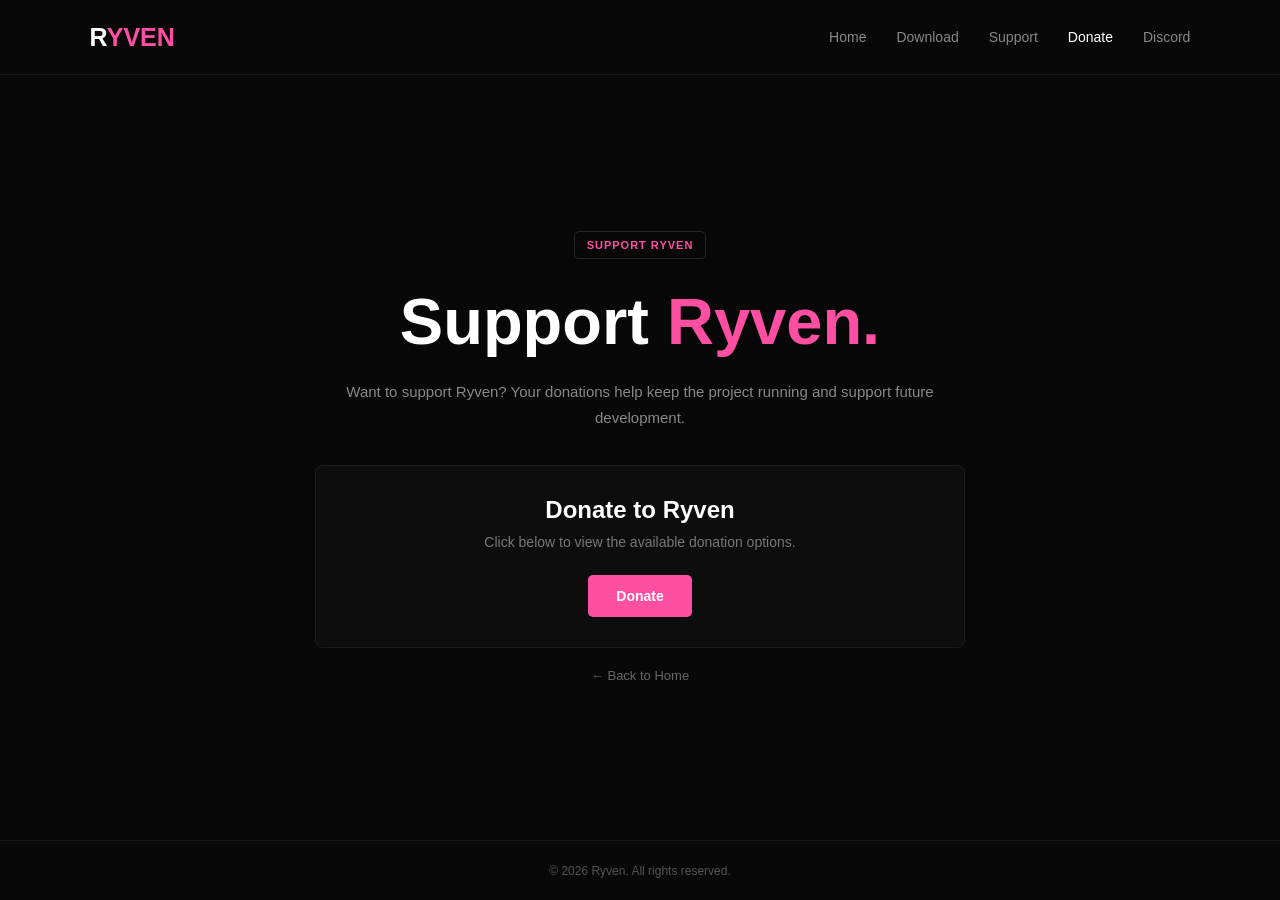
==== donation.html @ 7f2fc1a2 "Create donation.html" ====
<!DOCTYPE html>
<html lang="en">
<head>
    <meta charset="UTF-8">
    <meta name="viewport" content="width=device-width, initial-scale=1.0">
    <title>Ryven — Donate</title>

    <style>
        * {
            margin: 0;
            padding: 0;
            box-sizing: border-box;
        }

        body {
            font-family: Arial, sans-serif;
            background: #080808;
            color: white;
            min-height: 100vh;
        }

        nav {
            height: 75px;
            display: flex;
            align-items: center;
            justify-content: space-between;
            padding: 0 7%;
            border-bottom: 1px solid #181818;
        }

        .logo {
            color: white;
            text-decoration: none;
            font-size: 25px;
            font-weight: 800;
        }

        .logo span {
            color: #ff4fa3;
        }

        .nav-links {
            display: flex;
            gap: 30px;
        }

        .nav-links a {
            color: #888;
            text-decoration: none;
            font-size: 14px;
        }

        .nav-links a:hover,
        .nav-links a.active {
            color: white;
        }

        .page {
            min-height: calc(100vh - 135px);
            display: flex;
            align-items: center;
            justify-content: center;
            padding: 60px 20px;
        }

        .content {
            width: 100%;
            max-width: 650px;
            text-align: center;
        }

        .badge {
            display: inline-block;
            padding: 7px 12px;
            border: 1px solid #242424;
            border-radius: 5px;
            color: #ff4fa3;
            font-size: 11px;
            font-weight: 600;
            letter-spacing: 1px;
            margin-bottom: 25px;
        }

        h1 {
            font-size: 65px;
            margin-bottom: 20px;
        }

        h1 span {
            color: #ff4fa3;
        }

        .description {
            color: #888;
            font-size: 15px;
            line-height: 1.7;
            margin-bottom: 35px;
        }

        .donate-box {
            border: 1px solid #1c1c1c;
            background: #0d0d0d;
            border-radius: 8px;
            padding: 30px;
        }

        .donate-box h2 {
            font-size: 24px;
            margin-bottom: 10px;
        }

        .donate-box p {
            color: #777;
            font-size: 14px;
            margin-bottom: 25px;
        }

        .donate-button {
            display: inline-block;
            padding: 13px 28px;
            background: #ff4fa3;
            color: white;
            text-decoration: none;
            border-radius: 5px;
            font-size: 14px;
            font-weight: 600;
        }

        .donate-button:hover {
            opacity: 0.85;
        }

        .back {
            display: inline-block;
            margin-top: 20px;
            color: #666;
            text-decoration: none;
            font-size: 13px;
        }

        footer {
            height: 60px;
            display: flex;
            align-items: center;
            justify-content: center;
            border-top: 1px solid #181818;
            color: #555;
            font-size: 12px;
        }

        @media (max-width: 650px) {
            nav {
                padding: 0 20px;
            }

            .nav-links {
                gap: 15px;
            }

            .nav-links a {
                font-size: 12px;
            }

            h1 {
                font-size: 45px;
            }
        }
    </style>
</head>

<body>

<nav>
    <a href="index.html" class="logo">
        R<span>YVEN</span>
    </a>

    <div class="nav-links">
        <a href="index.html">Home</a>
        <a href="download.html">Download</a>
        <a href="support.html">Support</a>
        <a href="donate.html" class="active">Donate</a>
        <a href="https://discord.gg/Ryvenfn" target="_blank">Discord</a>
    </div>
</nav>

<main class="page">
    <div class="content">

        <div class="badge">
            SUPPORT RYVEN
        </div>

        <h1>
            Support <span>Ryven.</span>
        </h1>

        <p class="description">
            Want to support Ryven? Your donations help
            keep the project running and support future
            development.
        </p>

        <div class="donate-box">

            <h2>
                Donate to Ryven
            </h2>

            <p>
                Click below to view the available donation options.
            </p>

            <a
                href="https://ryven-donation.mysellauth.com"
                target="_blank"
                rel="noopener noreferrer"
                class="donate-button"
            >
                Donate
            </a>

        </div>

        <a href="index.html" class="back">
            ← Back to Home
        </a>

    </div>
</main>

<footer>
    © 2026 Ryven. All rights reserved.
</footer>

</body>
</html>
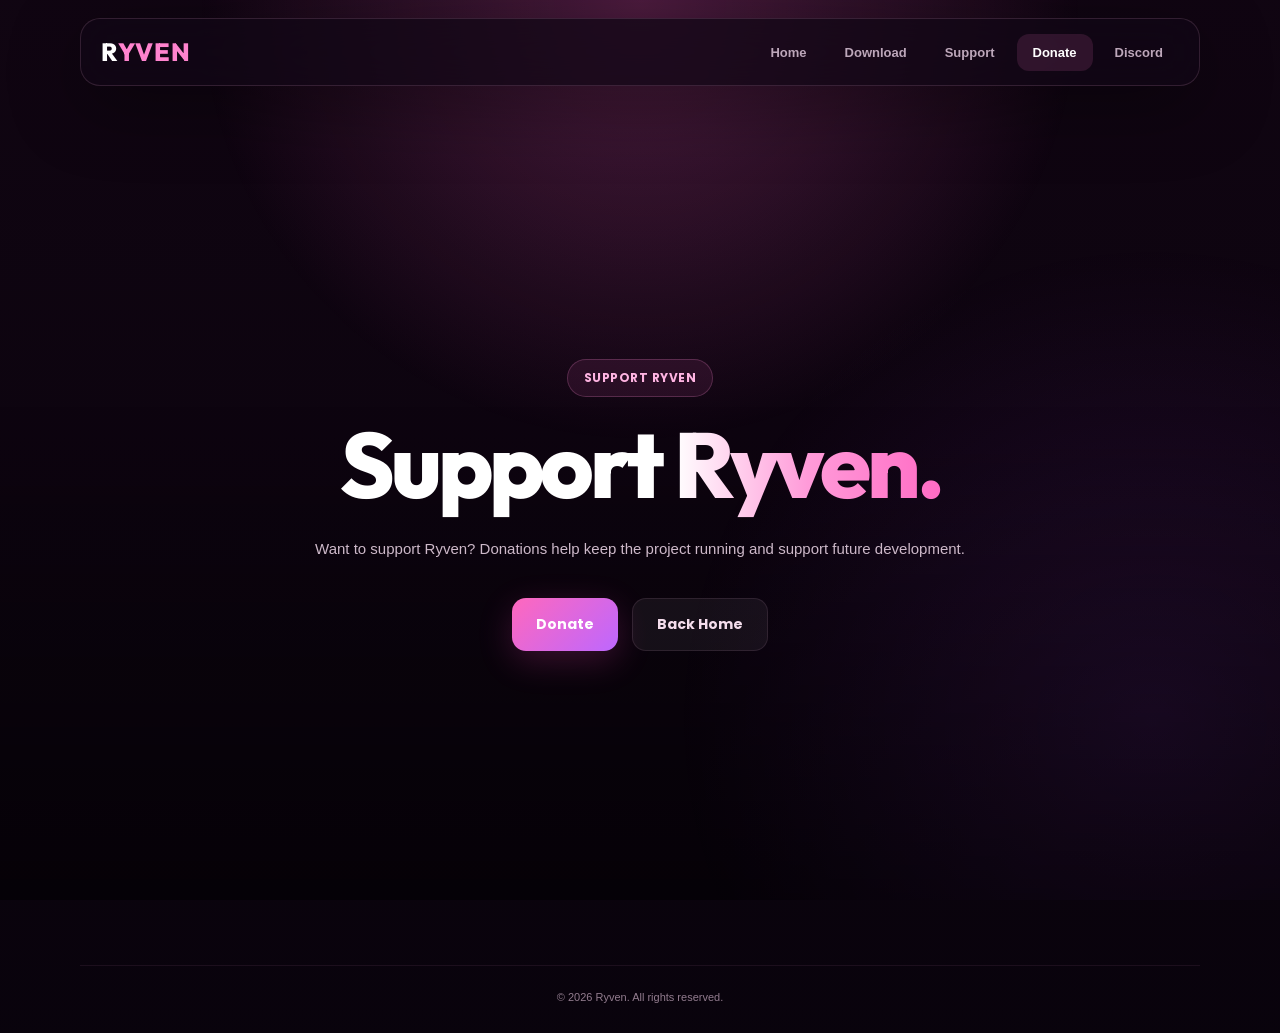
==== commit 589dba42: "Update donation.html" ====
--- a/donation.html
+++ b/donation.html
@@ -1,237 +1,117 @@
 <!DOCTYPE html>
 <html lang="en">
+
 <head>
+
     <meta charset="UTF-8">
-    <meta name="viewport" content="width=device-width, initial-scale=1.0">
+
+    <meta
+        name="viewport"
+        content="width=device-width, initial-scale=1.0"
+    >
+
     <title>Ryven — Donate</title>
 
-    <style>
-        * {
-            margin: 0;
-            padding: 0;
-            box-sizing: border-box;
-        }
+    <link rel="preconnect" href="https://fonts.googleapis.com">
+    <link rel="preconnect" href="https://fonts.gstatic.com" crossorigin>
 
-        body {
-            font-family: Arial, sans-serif;
-            background: #080808;
-            color: white;
-            min-height: 100vh;
-        }
+    <link
+        href="https://fonts.googleapis.com/css2?family=Outfit:wght@400;500;600;700;800&family=Poppins:wght@400;500;600;700;800&display=swap"
+        rel="stylesheet"
+    >
 
-        nav {
-            height: 75px;
-            display: flex;
-            align-items: center;
-            justify-content: space-between;
-            padding: 0 7%;
-            border-bottom: 1px solid #181818;
-        }
+    <link rel="stylesheet" href="style.css">
 
-        .logo {
-            color: white;
-            text-decoration: none;
-            font-size: 25px;
-            font-weight: 800;
-        }
-
-        .logo span {
-            color: #ff4fa3;
-        }
-
-        .nav-links {
-            display: flex;
-            gap: 30px;
-        }
-
-        .nav-links a {
-            color: #888;
-            text-decoration: none;
-            font-size: 14px;
-        }
-
-        .nav-links a:hover,
-        .nav-links a.active {
-            color: white;
-        }
-
-        .page {
-            min-height: calc(100vh - 135px);
-            display: flex;
-            align-items: center;
-            justify-content: center;
-            padding: 60px 20px;
-        }
-
-        .content {
-            width: 100%;
-            max-width: 650px;
-            text-align: center;
-        }
-
-        .badge {
-            display: inline-block;
-            padding: 7px 12px;
-            border: 1px solid #242424;
-            border-radius: 5px;
-            color: #ff4fa3;
-            font-size: 11px;
-            font-weight: 600;
-            letter-spacing: 1px;
-            margin-bottom: 25px;
-        }
-
-        h1 {
-            font-size: 65px;
-            margin-bottom: 20px;
-        }
-
-        h1 span {
-            color: #ff4fa3;
-        }
-
-        .description {
-            color: #888;
-            font-size: 15px;
-            line-height: 1.7;
-            margin-bottom: 35px;
-        }
-
-        .donate-box {
-            border: 1px solid #1c1c1c;
-            background: #0d0d0d;
-            border-radius: 8px;
-            padding: 30px;
-        }
-
-        .donate-box h2 {
-            font-size: 24px;
-            margin-bottom: 10px;
-        }
-
-        .donate-box p {
-            color: #777;
-            font-size: 14px;
-            margin-bottom: 25px;
-        }
-
-        .donate-button {
-            display: inline-block;
-            padding: 13px 28px;
-            background: #ff4fa3;
-            color: white;
-            text-decoration: none;
-            border-radius: 5px;
-            font-size: 14px;
-            font-weight: 600;
-        }
-
-        .donate-button:hover {
-            opacity: 0.85;
-        }
-
-        .back {
-            display: inline-block;
-            margin-top: 20px;
-            color: #666;
-            text-decoration: none;
-            font-size: 13px;
-        }
-
-        footer {
-            height: 60px;
-            display: flex;
-            align-items: center;
-            justify-content: center;
-            border-top: 1px solid #181818;
-            color: #555;
-            font-size: 12px;
-        }
-
-        @media (max-width: 650px) {
-            nav {
-                padding: 0 20px;
-            }
-
-            .nav-links {
-                gap: 15px;
-            }
-
-            .nav-links a {
-                font-size: 12px;
-            }
-
-            h1 {
-                font-size: 45px;
-            }
-        }
-    </style>
 </head>
 
 <body>
 
-<nav>
-    <a href="index.html" class="logo">
-        R<span>YVEN</span>
-    </a>
+    <nav>
 
-    <div class="nav-links">
-        <a href="index.html">Home</a>
-        <a href="download.html">Download</a>
-        <a href="support.html">Support</a>
-        <a href="donate.html" class="active">Donate</a>
-        <a href="https://discord.gg/Ryvenfn" target="_blank">Discord</a>
-    </div>
-</nav>
+        <a href="index.html" class="logo">
+            R<span>YVEN</span>
+        </a>
 
-<main class="page">
-    <div class="content">
+        <div class="nav-links">
 
-        <div class="badge">
-            SUPPORT RYVEN
-        </div>
+            <a href="index.html">
+                Home
+            </a>
 
-        <h1>
-            Support <span>Ryven.</span>
-        </h1>
+            <a href="download.html">
+                Download
+            </a>
 
-        <p class="description">
-            Want to support Ryven? Your donations help
-            keep the project running and support future
-            development.
-        </p>
+            <a href="support.html">
+                Support
+            </a>
 
-        <div class="donate-box">
-
-            <h2>
-                Donate to Ryven
-            </h2>
-
-            <p>
-                Click below to view the available donation options.
-            </p>
+            <a href="donate.html" class="active">
+                Donate
+            </a>
 
             <a
-                href="https://ryven-donation.mysellauth.com"
+                href="https://discord.gg/Ryvenfn"
                 target="_blank"
                 rel="noopener noreferrer"
-                class="donate-button"
             >
-                Donate
+                Discord
             </a>
 
         </div>
 
-        <a href="index.html" class="back">
-            ← Back to Home
-        </a>
+    </nav>
 
-    </div>
-</main>
 
-<footer>
-    © 2026 Ryven. All rights reserved.
-</footer>
+    <main class="page">
+
+        <div class="hero container">
+
+            <div class="badge">
+                SUPPORT RYVEN
+            </div>
+
+            <h1>
+                Support <span>Ryven.</span>
+            </h1>
+
+            <p>
+                Want to support Ryven?
+                Donations help keep the project running
+                and support future development.
+            </p>
+
+            <div class="hero-buttons">
+
+                <a
+                    href="https://ryven-donation.mysellauth.com"
+                    target="_blank"
+                    rel="noopener noreferrer"
+                    class="btn btn-primary"
+                >
+                    Donate
+                </a>
+
+                <a
+                    href="index.html"
+                    class="btn btn-secondary"
+                >
+                    Back Home
+                </a>
+
+            </div>
+
+        </div>
+
+    </main>
+
+
+    <footer>
+
+        © 2026 Ryven. All rights reserved.
+
+    </footer>
 
 </body>
+
 </html>
--- a/style.css
+++ b/style.css
@@ -0,0 +1,407 @@
+* {
+    margin: 0;
+    padding: 0;
+    box-sizing: border-box;
+}
+
+html {
+    scroll-behavior: smooth;
+}
+
+body {
+    font-family: "Poppins", sans-serif;
+    color: #fff;
+    min-height: 100vh;
+    overflow-x: hidden;
+
+    background:
+        linear-gradient(
+            rgba(16, 4, 18, .58),
+            rgba(7, 2, 11, .80)
+        ),
+        url("image.jpeg") center / cover fixed no-repeat;
+
+    background-color: #100611;
+}
+
+body::before {
+    content: "";
+    position: fixed;
+    inset: 0;
+    z-index: -2;
+    pointer-events: none;
+
+    background:
+        radial-gradient(
+            circle at 50% 0%,
+            rgba(255, 95, 195, .25),
+            transparent 40%
+        ),
+        radial-gradient(
+            circle at 90% 80%,
+            rgba(184, 76, 255, .12),
+            transparent 35%
+        );
+}
+
+body::after {
+    content: "";
+    position: fixed;
+    inset: 0;
+    z-index: -1;
+    pointer-events: none;
+
+    background:
+        linear-gradient(
+            180deg,
+            transparent 45%,
+            rgba(0, 0, 0, .42)
+        );
+}
+
+
+/* NAVIGATION */
+
+nav {
+    position: fixed;
+    top: 18px;
+    left: 50%;
+    transform: translateX(-50%);
+
+    width: min(1120px, calc(100% - 30px));
+    min-height: 68px;
+
+    padding: 10px 20px;
+
+    display: flex;
+    align-items: center;
+    justify-content: space-between;
+
+    background: rgba(18, 7, 22, .76);
+    border: 1px solid rgba(255, 180, 225, .14);
+    border-radius: 20px;
+
+    backdrop-filter: blur(22px);
+    -webkit-backdrop-filter: blur(22px);
+
+    box-shadow:
+        0 20px 70px rgba(0, 0, 0, .35);
+
+    z-index: 1000;
+}
+
+.logo {
+    color: #fff;
+    text-decoration: none;
+
+    font-family: "Outfit", sans-serif;
+    font-size: 25px;
+    font-weight: 800;
+    letter-spacing: 1px;
+}
+
+.logo span {
+    color: #ff83ce;
+}
+
+.nav-links {
+    display: flex;
+    gap: 6px;
+}
+
+.nav-links a {
+    padding: 11px 16px;
+
+    color: #bda7ba;
+    background: transparent;
+
+    border-radius: 12px;
+
+    text-decoration: none;
+
+    font-family: inherit;
+    font-size: 13px;
+    font-weight: 600;
+
+    transition: .25s ease;
+}
+
+.nav-links a:hover,
+.nav-links a.active {
+    color: #fff;
+    background: rgba(255, 115, 200, .13);
+}
+
+
+/* PAGE */
+
+.page {
+    min-height: 100vh;
+
+    padding:
+        145px
+        24px
+        100px;
+}
+
+.container {
+    width: min(1120px, 100%);
+    margin: auto;
+}
+
+
+/* HERO */
+
+.hero {
+    min-height: calc(100vh - 180px);
+
+    display: flex;
+    flex-direction: column;
+
+    align-items: center;
+    justify-content: center;
+
+    text-align: center;
+}
+
+.badge {
+    display: inline-flex;
+    align-items: center;
+
+    padding: 9px 16px;
+
+    margin-bottom: 24px;
+
+    color: #ffb4e2;
+
+    background: rgba(255, 105, 195, .09);
+    border: 1px solid rgba(255, 145, 215, .22);
+
+    border-radius: 999px;
+
+    font-size: 12px;
+    font-weight: 700;
+    letter-spacing: .5px;
+}
+
+.hero h1 {
+    max-width: 900px;
+
+    font-family: "Outfit", sans-serif;
+
+    font-size:
+        clamp(52px, 8vw, 92px);
+
+    line-height: .94;
+
+    font-weight: 800;
+
+    letter-spacing: -4px;
+}
+
+.hero h1 span {
+    background:
+        linear-gradient(
+            90deg,
+            #fff,
+            #ff9bd9,
+            #ff6bc4
+        );
+
+    -webkit-background-clip: text;
+    -webkit-text-fill-color: transparent;
+}
+
+.hero p {
+    max-width: 650px;
+
+    margin-top: 28px;
+
+    color: #cdb9c9;
+
+    font-size: 15px;
+    line-height: 1.9;
+}
+
+
+/* BUTTONS */
+
+.hero-buttons {
+    display: flex;
+    flex-wrap: wrap;
+
+    justify-content: center;
+
+    gap: 14px;
+
+    margin-top: 34px;
+}
+
+.btn {
+    display: inline-flex;
+    align-items: center;
+    justify-content: center;
+
+    padding: 15px 24px;
+
+    border-radius: 14px;
+
+    font-family: inherit;
+    font-size: 14px;
+    font-weight: 700;
+
+    text-decoration: none;
+
+    cursor: pointer;
+
+    transition: .25s ease;
+}
+
+.btn-primary {
+    color: #fff;
+
+    background:
+        linear-gradient(
+            135deg,
+            #ff68bd,
+            #bd67ff
+        );
+
+    box-shadow:
+        0 10px 35px rgba(255, 75, 185, .2);
+}
+
+.btn-primary:hover {
+    transform: translateY(-2px);
+
+    box-shadow:
+        0 15px 45px rgba(255, 75, 185, .35);
+}
+
+.btn-secondary {
+    color: #f4ddec;
+
+    background: rgba(255, 255, 255, .055);
+
+    border: 1px solid rgba(255, 190, 230, .1);
+}
+
+.btn-secondary:hover {
+    background: rgba(255, 115, 200, .1);
+}
+
+
+/* FOOTER */
+
+footer {
+    width: min(
+        1120px,
+        calc(100% - 40px)
+    );
+
+    margin:
+        0 auto
+        30px;
+
+    padding-top: 25px;
+
+    border-top:
+        1px solid rgba(255, 170, 225, .08);
+
+    color: #927c8e;
+
+    text-align: center;
+
+    font-size: 11px;
+}
+
+
+/* TABLET */
+
+@media (max-width: 1050px) {
+
+    nav {
+        width: calc(100% - 30px);
+    }
+
+}
+
+
+/* MOBILE */
+
+@media (max-width: 620px) {
+
+    nav {
+        top: 12px;
+
+        width: calc(100% - 20px);
+
+        flex-direction: column;
+
+        gap: 4px;
+
+        padding:
+            10px
+            10px
+            9px;
+    }
+
+    .logo {
+        font-size: 22px;
+    }
+
+    .nav-links {
+        width: 100%;
+
+        justify-content: center;
+
+        overflow-x: auto;
+    }
+
+    .nav-links a {
+        padding:
+            8px
+            11px;
+
+        font-size: 11px;
+        white-space: nowrap;
+    }
+
+    .page {
+        padding:
+            145px
+            18px
+            80px;
+    }
+
+    .hero {
+        min-height:
+            calc(100vh - 165px);
+    }
+
+    .hero h1 {
+        font-size:
+            clamp(
+                48px,
+                15vw,
+                70px
+            );
+
+        letter-spacing: -3px;
+    }
+
+    .hero p {
+        font-size: 13px;
+        line-height: 1.8;
+    }
+
+    .hero-buttons {
+        width: 100%;
+        flex-direction: column;
+    }
+
+    .btn {
+        width: 100%;
+    }
+
+}
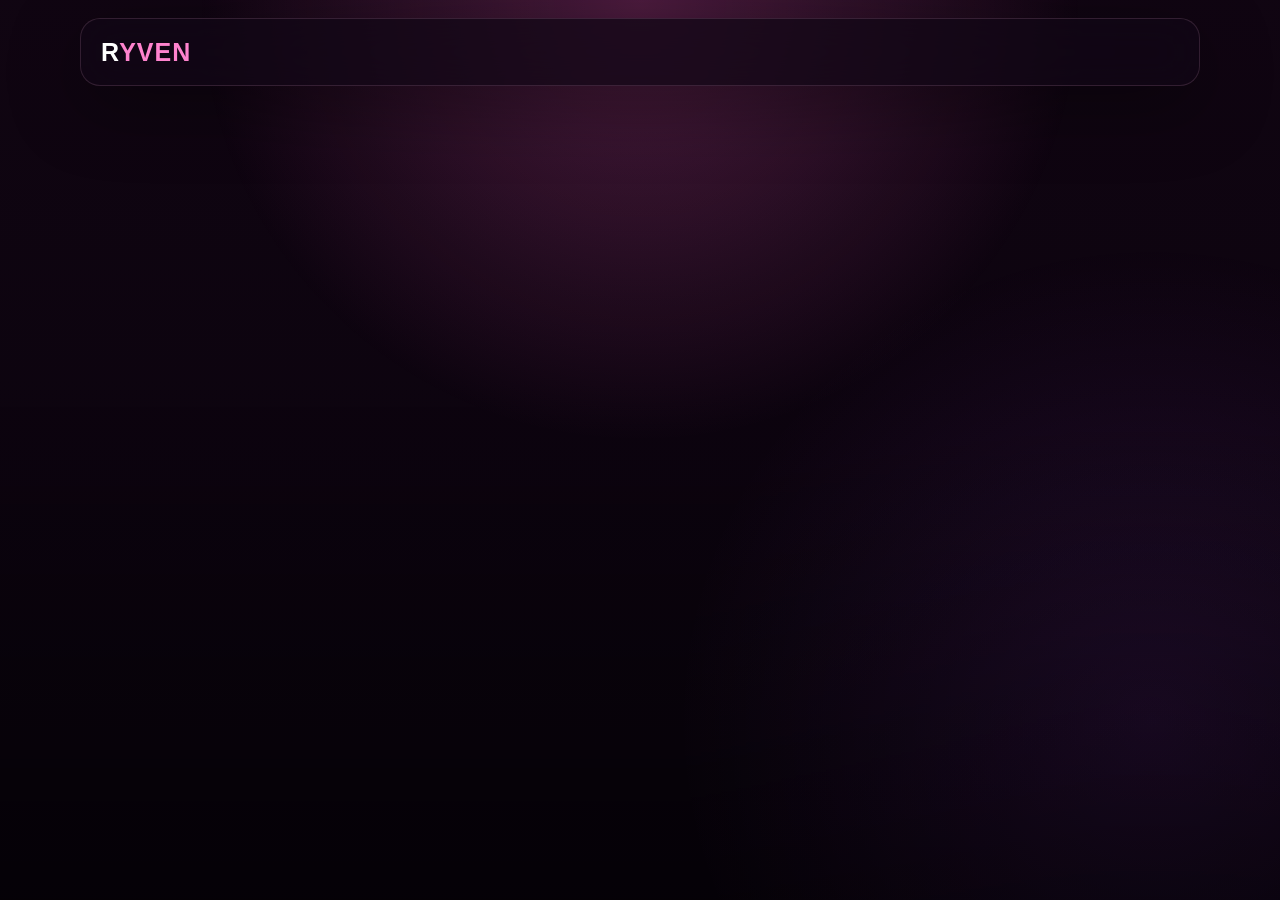
==== commit 40435605: "Update donation.html" ====
--- a/donation.html
+++ b/donation.html
@@ -2,26 +2,12 @@
 <html lang="en">
 
 <head>
-
     <meta charset="UTF-8">
-
-    <meta
-        name="viewport"
-        content="width=device-width, initial-scale=1.0"
-    >
+    <meta name="viewport" content="width=device-width, initial-scale=1.0">
 
     <title>Ryven — Donate</title>
 
-    <link rel="preconnect" href="https://fonts.googleapis.com">
-    <link rel="preconnect" href="https://fonts.gstatic.com" crossorigin>
-
-    <link
-        href="https://fonts.googleapis.com/css2?family=Outfit:wght@400;500;600;700;800&family=Poppins:wght@400;500;600;700;800&display=swap"
-        rel="stylesheet"
-    >
-
     <link rel="stylesheet" href="style.css">
-
 </head>
 
 <body>
@@ -34,84 +20,4 @@
 
         <div class="nav-links">
 
-            <a href="index.html">
-                Home
-            </a>
-
-            <a href="download.html">
-                Download
-            </a>
-
-            <a href="support.html">
-                Support
-            </a>
-
-            <a href="donate.html" class="active">
-                Donate
-            </a>
-
-            <a
-                href="https://discord.gg/Ryvenfn"
-                target="_blank"
-                rel="noopener noreferrer"
-            >
-                Discord
-            </a>
-
-        </div>
-
-    </nav>
-
-
-    <main class="page">
-
-        <div class="hero container">
-
-            <div class="badge">
-                SUPPORT RYVEN
-            </div>
-
-            <h1>
-                Support <span>Ryven.</span>
-            </h1>
-
-            <p>
-                Want to support Ryven?
-                Donations help keep the project running
-                and support future development.
-            </p>
-
-            <div class="hero-buttons">
-
-                <a
-                    href="https://ryven-donation.mysellauth.com"
-                    target="_blank"
-                    rel="noopener noreferrer"
-                    class="btn btn-primary"
-                >
-                    Donate
-                </a>
-
-                <a
-                    href="index.html"
-                    class="btn btn-secondary"
-                >
-                    Back Home
-                </a>
-
-            </div>
-
-        </div>
-
-    </main>
-
-
-    <footer>
-
-        © 2026 Ryven. All rights reserved.
-
-    </footer>
-
-</body>
-
-</html>+            <a href="
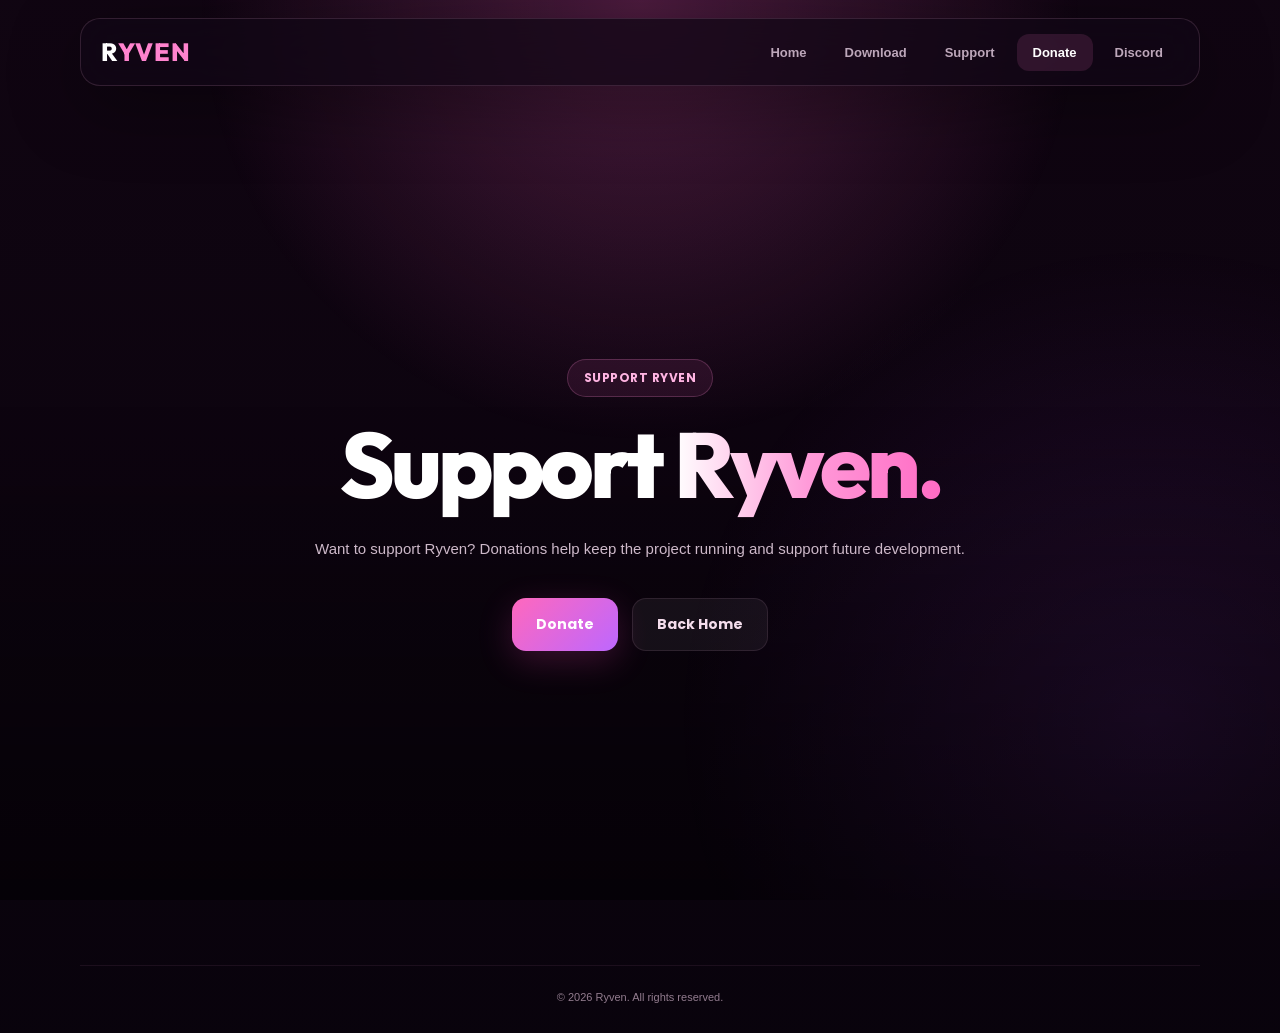
==== commit 34cdbfb1: "Create donation.html" ====
--- a/donation.html
+++ b/donation.html
@@ -2,15 +2,28 @@
 <html lang="en">
 
 <head>
+
     <meta charset="UTF-8">
+
     <meta name="viewport" content="width=device-width, initial-scale=1.0">
 
     <title>Ryven — Donate</title>
 
+    <link rel="preconnect" href="https://fonts.googleapis.com">
+    <link rel="preconnect" href="https://fonts.gstatic.com" crossorigin>
+
+    <link
+        href="https://fonts.googleapis.com/css2?family=Outfit:wght@400;500;600;700;800&family=Poppins:wght@400;500;600;700;800&display=swap"
+        rel="stylesheet"
+    >
+
     <link rel="stylesheet" href="style.css">
+
 </head>
 
 <body>
+
+    <!-- NAVIGATION -->
 
     <nav>
 
@@ -20,4 +33,88 @@
 
         <div class="nav-links">
 
-            <a href="+            <a href="index.html">
+                Home
+            </a>
+
+            <a href="download.html">
+                Download
+            </a>
+
+            <a href="support.html">
+                Support
+            </a>
+
+            <a href="donation.html" class="active">
+                Donate
+            </a>
+
+            <a
+                href="https://discord.gg/Ryvenfn"
+                target="_blank"
+                rel="noopener noreferrer"
+            >
+                Discord
+            </a>
+
+        </div>
+
+    </nav>
+
+
+    <!-- DONATION -->
+
+    <main class="page">
+
+        <div class="hero container">
+
+            <div class="badge">
+                SUPPORT RYVEN
+            </div>
+
+            <h1>
+                Support <span>Ryven.</span>
+            </h1>
+
+            <p>
+                Want to support Ryven?
+                Donations help keep the project running
+                and support future development.
+            </p>
+
+            <div class="hero-buttons">
+
+                <a
+                    href="https://ryven-donation.mysellauth.com"
+                    target="_blank"
+                    rel="noopener noreferrer"
+                    class="btn btn-primary"
+                >
+                    Donate
+                </a>
+
+                <a
+                    href="index.html"
+                    class="btn btn-secondary"
+                >
+                    Back Home
+                </a>
+
+            </div>
+
+        </div>
+
+    </main>
+
+
+    <!-- FOOTER -->
+
+    <footer>
+
+        © 2026 Ryven. All rights reserved.
+
+    </footer>
+
+</body>
+
+</html>
